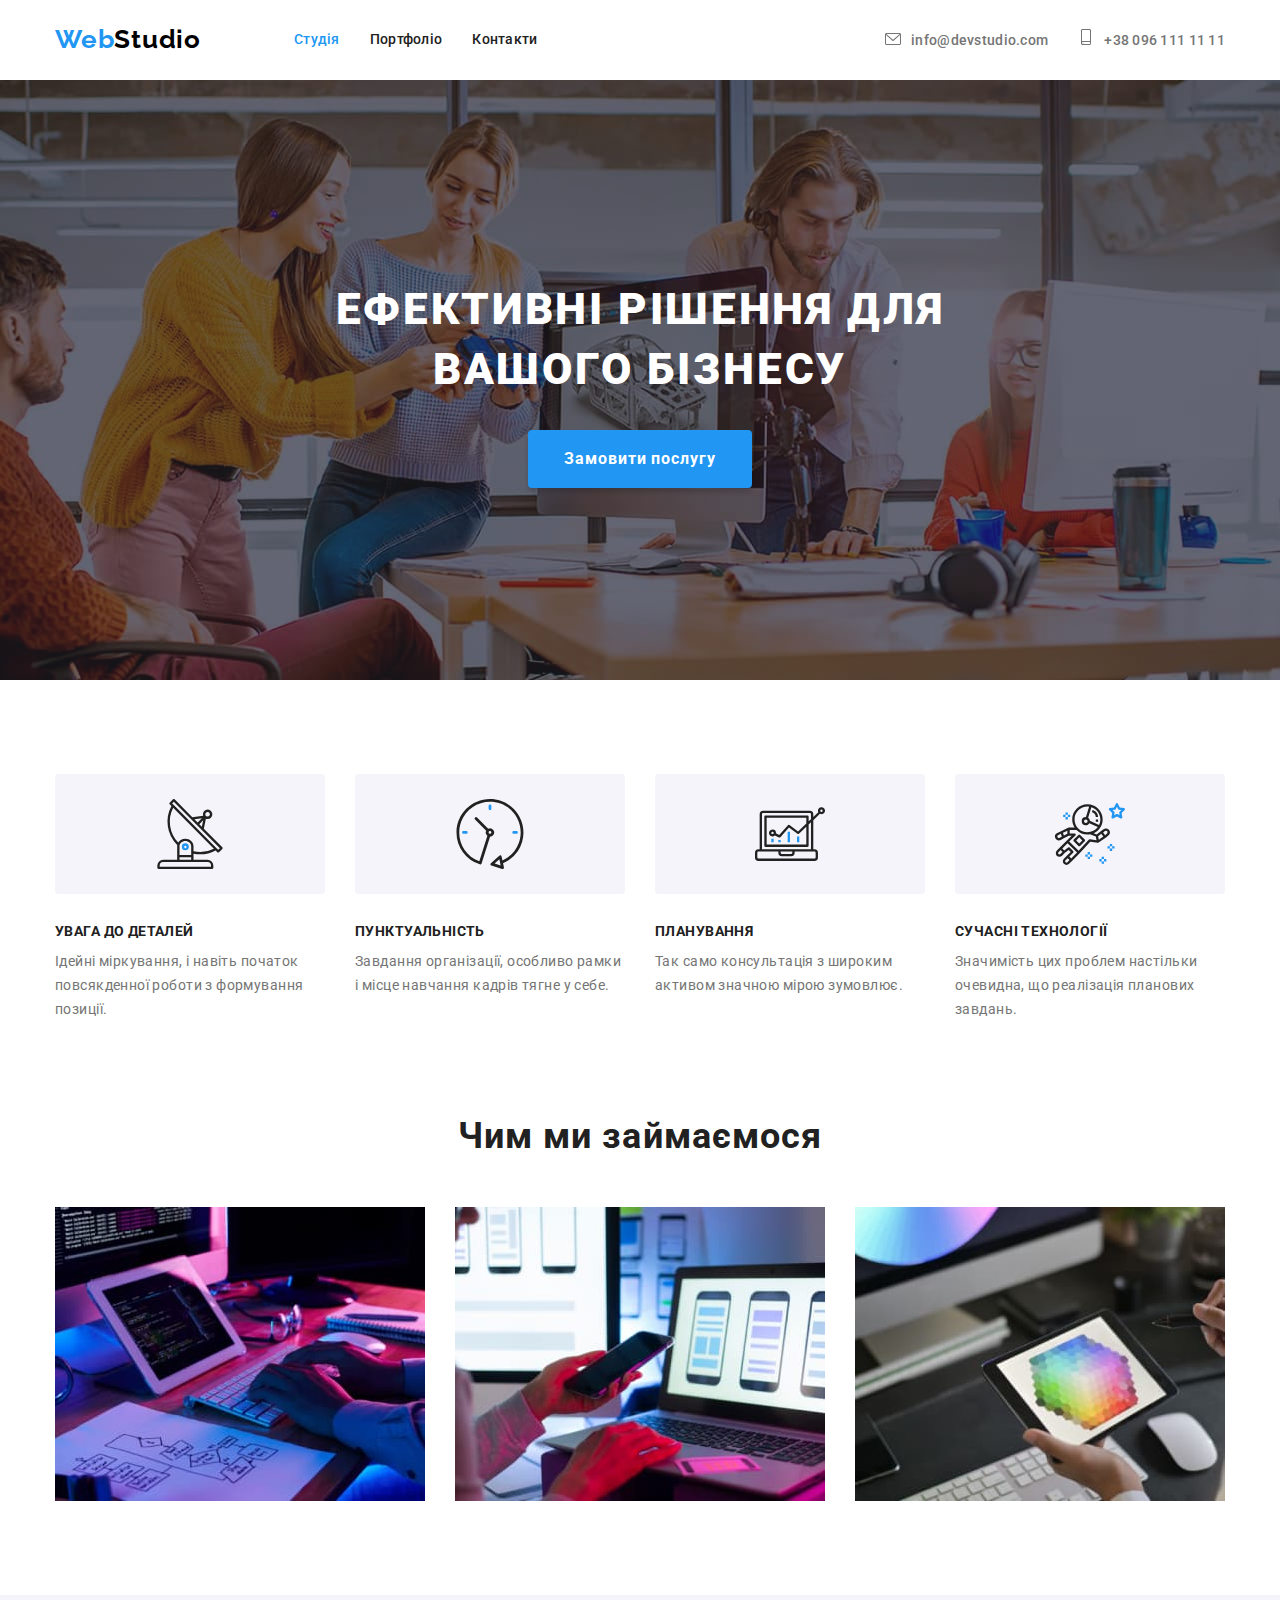
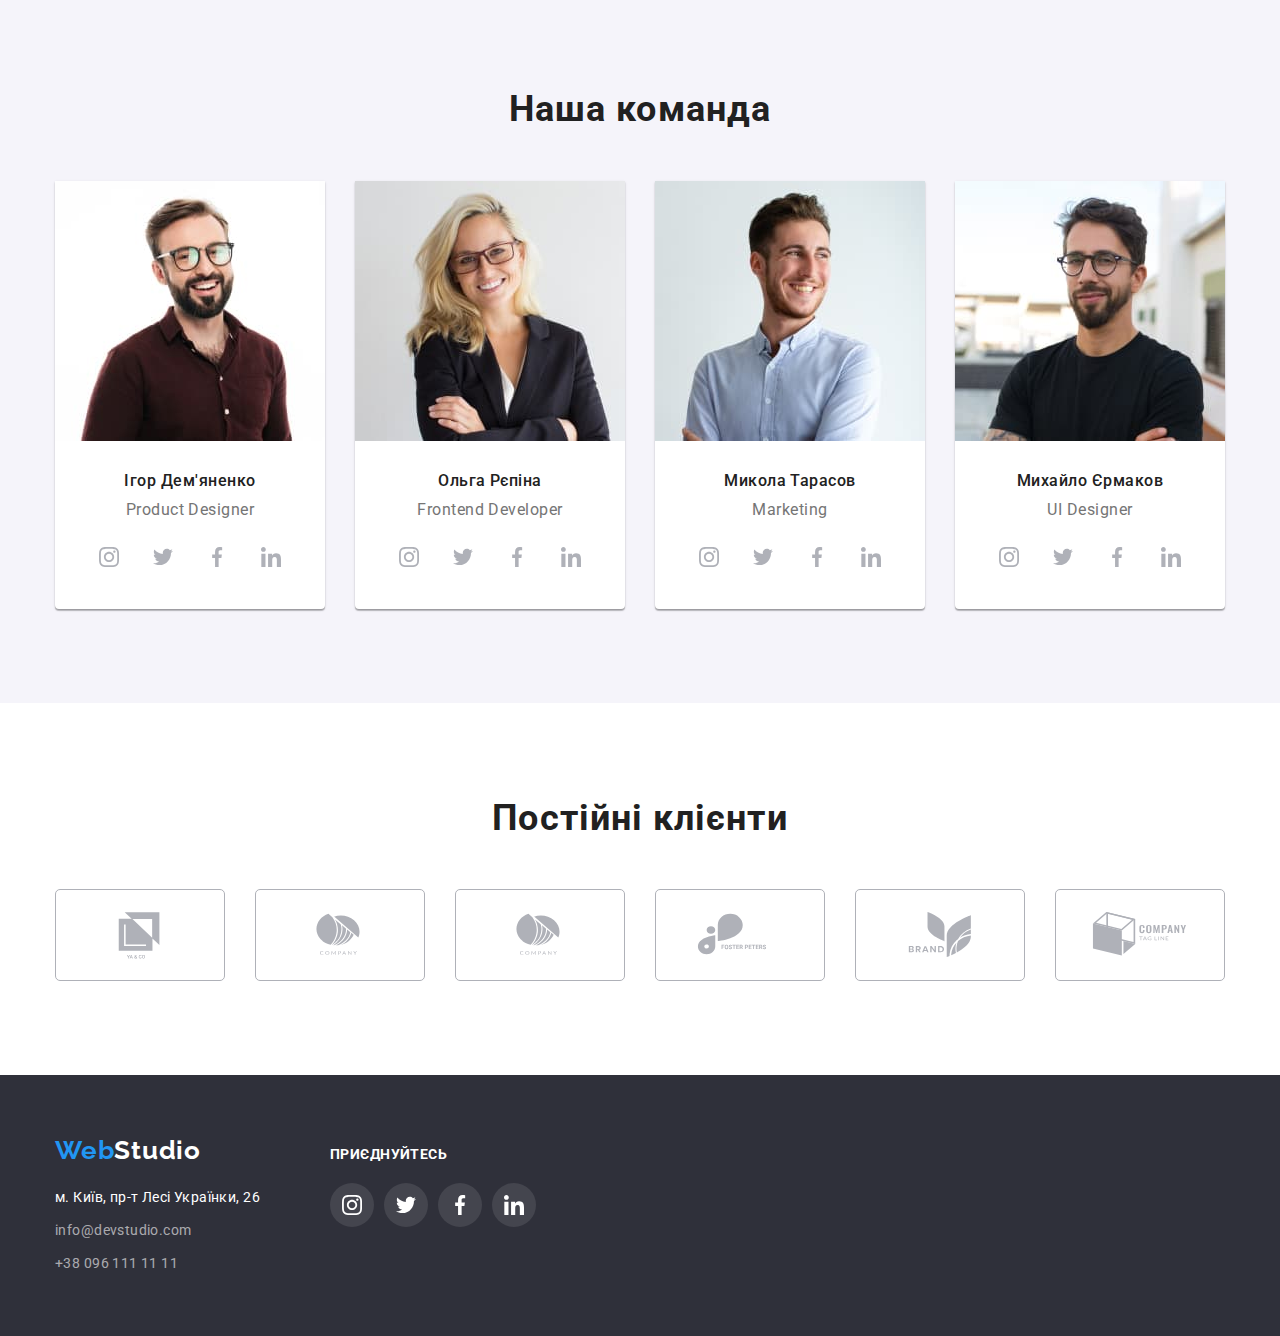
==== index.html @ 5036bb75 "update" ====
<!DOCTYPE html>
<html lang="uk">

<head>
  <meta charset="UTF-8">
  <meta http-equiv="X-UA-Compatible" content="IE=edge">
  <meta name="viewport" content="width=device-width, initial-scale=1.0">
  <title>Студія</title>
  <link rel="preconnect" href="https://fonts.googleapis.com">
  <link rel="preconnect" href="https://fonts.gstatic.com" crossorigin>
  <link href="https://fonts.googleapis.com/css2?family=Raleway:wght@700&family=Roboto:wght@400;500;700;900&display=swap"
    rel="stylesheet">
  <link rel="stylesheet" href="https://cdnjs.cloudflare.com/ajax/libs/modern-normalize/1.1.0/modern-normalize.min.css">
  <link rel="stylesheet" href="./css/styles.css">
</head>

<body class="site-body">
  <header class="header">
    <div class="container wrapper">
      <nav class="header-container">
        <a href="" class="header-logo link"><span class="span-logo">Web</span>Studio</a>
        <ul class="header-list list">
          <li class="header-item"><a class="header-link current link" href="./index.html">Студія</a></li>
          <li class="header-item"><a class="header-link link" href="./portfolio.html">Портфоліо</a></li>
          <li class="header-item"><a class="header-link link" href="">Контакти</a></li>
        </ul>
      </nav>
      <ul class="header-list-item list">
        <li class="header-item"><a class="header-mail icon-mail link"
            href="mailto:info@devstudio.com">info@devstudio.com</a>
        </li>
        <li class="header-item"><a class="header-tel icon-tel link" href="tel:+380961111111">+38 096 111 11 11</a></li>
      </ul>
    </div>
  </header>
  <main>
    <section class="content overlay">
      <div class="container">
        <h1 class="content-title">Ефективні рішення для вашого бізнесу</h1>
        <button type="button" class="content-btn link">Замовити послугу</button>
      </div>
    </section>
    <section class="text">
      <div class="container">
        <h2 class="subject">Наші переваги</h2>
        <ul class="list">
          <li class="list-desc icon-antenna">
            <h3 class="text-caption">Увага до деталей</h3>
            <p class="text-desc">Ідейні міркування, і навіть початок повсякденної роботи з формування позиції.</p>
          </li>
          <li class="list-desc icon-clock">
            <h3 class="text-caption">Пунктуальність</h3>
            <p class="text-desc">Завдання організації, особливо рамки і місце навчання кадрів тягне у себе.</p>
          </li>
          <li class="list-desc icon-diagram">
            <h3 class="text-caption">Планування</h3>
            <p class="text-desc">Так само консультація з широким активом значною мірою зумовлює.</p>
          </li>
          <li class="list-desc icon-astronaut">
            <h3 class="text-caption">Сучасні технології</h3>
            <p class="text-desc">Значимість цих проблем настільки очевидна, що реалізація планових завдань.</p>
          </li>
        </ul>
      </div>
    </section>
    <section class="main">
      <div class="container">
        <h2 class="main-subtitle">Чим ми займаємося</h2>
        <ul class="list">
          <li><img src="./images/box-1.jpg" alt="програмуємо" class="" width="370" height="294"></li>
          <li><img src="./images/box-2.jpg" alt="тестуємо" class="" width="370" height="294"></li>
          <li><img src="./images/box-3.jpg" alt="створюємо" class="" width="370" height="294"></li>
        </ul>
      </div>
    </section>
    <section class="headline">
      <div class="container">
        <h2 class="headline-title">Наша команда</h2>
        <ul class="list headline-container">
          <li class="headline-img"><img class="" src="./images/img.jpg" alt="Ігор Дем'яненко" width="270" height="260">
            <div class="desc-text">
              <h3 class="headline-desc">Ігор Дем'яненко</h3>
              <p class="headline-text">Product Designer</p>
              <ul class="headline-soc list">
                <li class="headline-social">
                  <a href="" class="social-soc link">
                    <svg class="headline-social-soc" width="20" height="20">
                      <use href="./images/symbol-defs.svg#icon-instagram"></use>
                    </svg>
                  </a>
                </li>
                <li class="headline-social">
                  <a href="" class="social-soc link">
                    <svg class="headline-social-soc" width="20" height="20">
                      <use href="./images/symbol-defs.svg#icon-twitter"></use>
                    </svg>
                  </a>
                </li>
                <li class="headline-social">
                  <a href="" class="social-soc link">
                    <svg class="headline-social-soc" width="20" height="20">
                      <use href="./images/symbol-defs.svg#icon-facebook"></use>
                    </svg>
                  </a>
                </li>
                <li class="headline-social">
                  <a href="" class="social-soc link">
                    <svg class="headline-social-soc" width="20" height="20">
                      <use href="./images/symbol-defs.svg#icon-linkedin"></use>
                    </svg>
                  </a>
                </li>
              </ul>
            </div>
          </li>
          <li class="headline-img"><img class="" src="./images/img-1.jpg" alt="Ольга Рєпіна" width="270" height="260">
            <div class="desc-text">
              <h3 class="headline-desc">Ольга Рєпіна</h3>
              <p class="headline-text">Frontend Developer</p>
              <ul class="headline-soc list">
                <li class="headline-social">
                  <a href="" class="social-soc link">
                    <svg class="headline-social-soc" width="20" height="20">
                      <use href="./images/symbol-defs.svg#icon-instagram"></use>
                    </svg>
                  </a>
                </li>
                <li class="headline-social">
                  <a href="" class="social-soc link">
                    <svg class="headline-social-soc" width="20" height="20">
                      <use href="./images/symbol-defs.svg#icon-twitter"></use>
                    </svg>
                  </a>
                </li>
                <li class="headline-social">
                  <a href="" class="social-soc link">
                    <svg class="headline-social-soc" width="20" height="20">
                      <use href="./images/symbol-defs.svg#icon-facebook"></use>
                    </svg>
                  </a>
                </li>
                <li class="headline-social">
                  <a href="" class="social-soc link">
                    <svg class="headline-social-soc" width="20" height="20">
                      <use href="./images/symbol-defs.svg#icon-linkedin"></use>
                    </svg>
                  </a>
                </li>
              </ul>
            </div>
          </li>
          <li class="headline-img"><img class="" src="./images/img-2.jpg" alt="Микола Тарасов" width="270" height="260">
            <div class="desc-text">
              <h3 class="headline-desc">Микола Тарасов</h3>
              <p class="headline-text">Marketing</p>
              <ul class="headline-soc list">
                <li class="headline-social">
                  <a href="" class="social-soc link">
                    <svg class="headline-social-soc" width="20" height="20">
                      <use href="./images/symbol-defs.svg#icon-instagram"></use>
                    </svg>
                  </a>
                </li>
                <li class="headline-social">
                  <a href="" class="social-soc link">
                    <svg class="headline-social-soc" width="20" height="20">
                      <use href="./images/symbol-defs.svg#icon-twitter"></use>
                    </svg>
                  </a>
                </li>
                <li class="headline-social">
                  <a href="" class="social-soc link">
                    <svg class="headline-social-soc" width="20" height="20">
                      <use href="./images/symbol-defs.svg#icon-facebook"></use>
                    </svg>
                  </a>
                </li>
                <li class="headline-social">
                  <a href="" class="social-soc link">
                    <svg class="headline-social-soc" width="20" height="20">
                      <use href="./images/symbol-defs.svg#icon-linkedin"></use>
                    </svg>
                  </a>
                </li>
              </ul>
            </div>
          </li>
          <li class="headline-img"><img class="" src="./images/img-3.jpg" alt="Михайло Єрмаков" width="270"
              height="260">
            <div class="desc-text">
              <h3 class="headline-desc">Михайло Єрмаков</h3>
              <p class="headline-text">UI Designer</p>
              <ul class="headline-soc list">
                <li class="headline-social">
                  <a href="" class="social-soc link">
                    <svg class="headline-social-soc" width="20" height="20">
                      <use href="./images/symbol-defs.svg#icon-instagram"></use>
                    </svg>
                  </a>
                </li>
                <li class="headline-social">
                  <a href="" class="social-soc link">
                    <svg class="headline-social-soc" width="20" height="20">
                      <use href="./images/symbol-defs.svg#icon-twitter"></use>
                    </svg>
                  </a>
                </li>
                <li class="headline-social">
                  <a href="" class="social-soc link">
                    <svg class="headline-social-soc" width="20" height="20">
                      <use href="./images/symbol-defs.svg#icon-facebook"></use>
                    </svg>
                  </a>
                </li>
                <li class="headline-social">
                  <a href="" class="social-soc link">
                    <svg class="headline-social-soc" width="20" height="20">
                      <use href="./images/symbol-defs.svg#icon-linkedin"></use>
                    </svg>
                  </a>
                </li>
              </ul>
            </div>
          </li>
        </ul>
      </div>
    </section>
    <section class="company">
      <div class="container">
        <h2 class="logo-container">Постійні клієнти</h2>
        <ul class="company-container list">
          <li class="company-list">
            <a href="" class="company-container-list link">
              <svg width="106" height="60">
                <use href="./images/symbol-defs.svg#icon-Logo-1"></use>
              </svg>
            </a>
          </li>
          <li class="company-list">
            <a href="" class="company-container-list link">
              <svg width="106" height="60">
                <use href="./images/symbol-defs.svg#icon-Logo-2"></use>
              </svg>
            </a>
          </li>
          <li class="company-list">
            <a href="" class="company-container-list link">
              <svg width="106" height="60">
                <use href="./images/symbol-defs.svg#icon-Logo-3"></use>
              </svg>
            </a>
          </li>
          <li class="company-list">
            <a href="" class="company-container-list link">
              <svg width="106" height="60">
                <use href="./images/symbol-defs.svg#icon-Logo-4"></use>
              </svg>
            </a>
          </li>
          <li class="company-list">
            <a href="" class="company-container-list link">
              <svg width="106" height="60">
                <use href="./images/symbol-defs.svg#icon-Logo-5"></use>
              </svg>
            </a>
          </li>
          <li class="company-list">
            <a href="" class="company-container-list link">
              <svg width="106" height="60">
                <use href="./images/symbol-defs.svg#icon-Logo-6"></use>
              </svg>
            </a>
          </li>
        </ul>
      </div>
    </section>
  </main>
  <footer class="footer">
    <div class="container adress-part">
      <div class="">
        <a class="footer-logo link" href=""><span class="footer-span-logo">Web</span>Studio</a>
        <address class="footer-address">
          <ul class="list foter-list">
            <li class="list-footer"><a class="footer-address-gps link" href="https://goo.gl/maps/CPtrU1FHBa2aNyZL9"
                target="_blank" rel="noopener noreferrer nofollow">м. Київ, пр-т Лесі Українки, 26</a>
            </li>
            <li class="list-footer"><a class="footer-mail link" href="mailto:info@devstudio.com">info@devstudio.com</a>
            </li>
            <li><a class="footer-tel link" href="tel:+380961111111">+38 096 111 11 11</a></li>
          </ul>
        </address>
      </div>
      <div class="social-container">
        <h2 class="soc-title">Приєднуйтесь</h2>
        <ul class="footer-soc-title list">
          <li class="footer-social"><a href="" class="footer-social-soc link">
              <svg width="20" height="20">
                <use href="./images/symbol-defs.svg#icon-instagram"></use>
              </svg>
            </a></li>
          <li class="footer-social"><a href="" class="footer-social-soc link">
              <svg width="20" height="20">
                <use href="./images/symbol-defs.svg#icon-twitter"></use>
              </svg>
            </a></li>
          <li class="footer-social"><a href="" class="footer-social-soc link">
              <svg width="20" height="20">
                <use href="./images/symbol-defs.svg#icon-facebook"></use>
              </svg>
            </a></li>
          <li class="footer-social"><a href="" class="footer-social-soc link">
              <svg width="20" height="20">
                <use href="./images/symbol-defs.svg#icon-linkedin"></use>
              </svg>
            </a></li>
        </ul>

      </div>
    </div>
  </footer>
</body>

</html>
---- css/styles.css ----
.site-body {
    font-family: 'Roboto', sans-serif;
        background: #FFFFFF;

}
.list {
    list-style: none;
    display: flex;
    gap: 30px;
}

.link {
    text-decoration: none;
}

.link:hover{
    color: #2196F3;
}

.link:focus{
    color: #2196F3;
}

p, h1, h2, h3, h4, h5, h6{
    margin: 0;
} 
ul, ol{
    margin: 0;
    padding-left: 0;
}
img {
    display: block;
}

/*------------------------HEADER----------------*/
.header{
    background: #FFFFFF;
    padding-top: 24px;
    padding-bottom: 25px;
}

.container{
    width: 1200px;
    padding-left: 15px;
    padding-right: 15px;
    margin: 0 auto;
}

.wrapper{
    display: flex;
    justify-content: space-between;
    align-items: center;
}

.header-container{
    display: flex;
    align-items: center;
}

.content-btn{
    cursor: pointer;
    border-radius: 4px;
    background: #2196F3;
        box-shadow: 0px 4px 4px rgba(0, 0, 0, 0.15);
}

.header-logo {
    font-family: 'Raleway', sans-serif;
        font-weight: 700;
        font-size: 26px;
        line-height: 1.19;
        letter-spacing: 0.03em;
        color: #000000;
}

.header-list{
    margin-left: 93px;
}

.header-list-item{
    display: flex;
}

.header-list .header-link.current{
 color: #2196F3;
}

.span-logo{
    color: #2196F3;
}

.header-link {
        font-weight: 500;
        font-size: 14px;
        line-height: 1.14;
        letter-spacing: 0.02em;
        color: #212121;
}


.header-mail {
    font-weight: 500;
        font-size: 14px;
        line-height: 1.14;
        letter-spacing: 0.02em;
        color: #757575;
}

.icon-mail::before{
    content: " " ;
    display:inline-block;
    height: 16px;
    width: 16px;
    margin-right: 10px;
    background-image: url(../images/envelope.svg);
    background-size: auto auto;
    background-position: bottom;
    background-repeat: no-repeat;
    align-items: center;
}

.icon-tel::before{
    content: " ";
    display:inline-block;
    text-align: center;
    height: 16px;
    width: 16px;
    margin-right: 10px;
    align-items: center;
    background-image: url(../images/smartphone.svg);
    background-size: auto auto;
    background-position: bottom;
    background-repeat: no-repeat;
    align-items: center;
}

.header-tel {
    font-weight: 500;
        font-size: 14px;
        line-height: 1.14;
        letter-spacing: 0.02em;
        color: #757575;
}

.header-item{
}
/*-------------------------MAIN-------------------*/
.content {
    background: #2F303A;
    padding-top: 200px;
    padding-bottom: 200px;
}

.overlay{
    max-width: 1600px;
    height: 600px;
    margin-left: auto;
    margin-right: auto;
    background-image: linear-gradient(rgba(47, 48, 58, 0.4), rgba(47, 48, 58, 0.4)),
    url(../images/Imgb-1.jpg);
    
    background-size: cover;
    background-position: center;
    background-repeat: no-repeat;
}

.content-title {
    font-weight: 900;
    font-size: 44px;
    line-height: 1.36;
    text-align: center;
    letter-spacing: 0.06em;
    text-transform: uppercase;
    color: #FFFFFF;
    width: 696px;
    margin-left: 452px;
    margin-right: 452px;
    margin: 0 auto;
    margin-bottom: 30px;
}

.content-btn {
    font-family: inherit;
    font-weight: 700;
        font-size: 16px;
        line-height: 1.88;
        letter-spacing: 0.06em;
        color: #FFFFFF;
        margin: 0 auto;
        display: flex;
        padding: 10px 32px;
        background: #2196F3;
        border: 4px solid #2196F3;
}

.text{
   padding-top: 94px;
   padding-bottom: 94px;
}

.subject {
    font-weight: 700;
        font-size: 24px;
        line-height: 1.19;
        align-items: center;
        text-align: center;
                position: absolute;
                width: 1px;
                height: 1px;
                margin: -1px;
                border: 0;
                padding: 0;
        
                white-space: nowrap;
                clip-path: inset(100%);
                clip: rect(0 0 0 0);
                overflow: hidden;
}

.icon-antenna::before{
    display: block;
    content: "";
    height: 120px;
    background: #F5F4FA;
        border-radius: 4px;
    background-image:url(../images/antenna-1.svg);
    background-repeat: no-repeat;
    background-position: center;
    margin-bottom: 30px;
}

.icon-clock::before{
    display: block;
    content: "";
    height: 120px;
    background: #F5F4FA;
    border-radius: 4px;
    background-image: url(../images/clock-1.svg);
    background-repeat: no-repeat;
    background-position: center;
    margin-bottom: 30px;
}

.icon-diagram::before{
    display: block;
    content: "";
    height: 120px;
    background: #F5F4FA;
    border-radius: 4px;
    background-image: url(../images/diagram-1.svg);
    background-repeat: no-repeat;
    background-position: center;
    margin-bottom: 30px;
}

.icon-astronaut::before{
    display: block;
    content: "";
    height: 120px;
    background: #F5F4FA;
    border-radius: 4px;
    background-image: url(../images/astronaut-1.svg);
    background-repeat: no-repeat;
    background-position: center;
    margin-bottom: 30px;
}

.text-caption {
    font-weight: 700;
        font-size: 14px;
        line-height: 1.14;
        letter-spacing: 0.03em;
        text-transform: uppercase;
        color: #212121;
        margin-bottom: 10px;
    }

.text-desc {
        font-size: 14px;
        line-height: 1.71;
        letter-spacing: 0.03em;
        color: #757575;
}

.list-desc{
width: 270px;
}

.main{
    padding-bottom: 94px;
}

.main-subtitle {
    font-weight: 700;
        font-size: 36px;
        line-height: 1.16;
        text-align: center;
        letter-spacing: 0.03em;
        color: #212121;
        margin-bottom: 50px;
}
.headline {
    background: #F5F4FA;
    padding-top: 94px;
    padding-bottom: 94px;
}

.headline-title {
    font-weight: 700;
        font-size: 36px;
        line-height: 1.16;
        text-align: center;
        letter-spacing: 0.03em;
        color: #212121;
        margin-bottom: 50px;
}

.headline-container{
}

.headline-img{
    background: #FFFFFF;
        box-shadow: 0px 1px 3px rgba(0, 0, 0, 0.12), 0px 1px 1px rgba(0, 0, 0, 0.14), 0px 2px 1px rgba(0, 0, 0, 0.2);
        border-radius: 0px 0px 4px 4px;
}

.headline-desc {
    font-weight: 500;
        font-size: 16px;
        line-height: 1.19;
        text-align: center;
        letter-spacing: 0.03em;
        color: #212121;
        margin-bottom: 10px;
}

.headline-text {
        line-height: 1.19;
        text-align: center;
        letter-spacing: 0.03em;
        color: #757575;
}

.desc-text{
    padding-top: 30px;
    padding-bottom: 30px;
}
.headline-soc {
    display: flex;
    justify-content: center;
    gap: 10px;
    padding-top: 16px;
}

.headline-social {
    width: 44px;
    height: 44px;
}

.social-soc {
    width: 100%;
    height: 100%;
    border-radius: 50%;
    display: flex;
    align-items: center;
    justify-content: center;
    fill: #AFB1B8;
}

.social-soc:hover,
.social-soc:focus{
    background-color: #2196F3;
    fill: #FFFFFF;
}

.company{
    padding-top: 94px;
    padding-bottom: 94px;
}

.logo-container{
    font-weight: 700;
    font-size: 36px;
    line-height: 42px;
    text-align: center;
    letter-spacing: 0.03em;
    color: #212121;
    margin-bottom: 50px;
}

.company-container{
    display: flex;
    gap: 30px;
}

.company-list{
    width: calc((100% - 150px) / 6);
    height: 92px;
}

.company-container-list{
    width: 100%;
    height: 100%;
    border: 1px solid #AFB1B8;
    border-radius: 5px;
    display: flex;
    align-items: center;
    justify-content: center;
    fill: #AFB1B8;
}

.company-container-list:hover,
.company-container-list:focus{
    fill:#2196F3;
    border: 1px solid #2196F3
}
/*-----------------------FOOTER-------------------------*/
.footer {
    background: #2F303A;
    padding-top: 60px;
    padding-bottom: 60px;
    display: flex;
}

.adress-part{
    display:flex ;
    flex-wrap: wrap;
    align-items: baseline
}

.footer-address {
        font-style: normal;
        margin-top: 20px;
}

.foter-list{
    display: inline;
}

.footer-logo {
    font-family: 'Raleway', sans-serif;
        font-weight: 700;
        font-size: 26px;
        line-height: 1.19;
        letter-spacing: 0.03em;
        color: #FFFFFF;
}

.footer-span-logo{
    color: #2196F3;
}

.list-footer:not(:last-child){
    margin-bottom: 9px;

}

.footer-address-gps {
    margin-bottom: 9px;
    font-size: 14px;
        line-height: 1.71;
        letter-spacing: 0.03em;
        color: #FFFFFF;
        
}

.footer-mail {
    margin-bottom: 9px;
        font-size: 14px;
        line-height: 1.71;
        letter-spacing: 0.03em;
        color: rgba(255, 255, 255, 0.6);
}
.footer-tel {
        font-size: 14px;
        line-height: 1.71;
        letter-spacing: 0.03em;
        color: rgba(255, 255, 255, 0.6);
}


.soc-title{
    font-weight: 700;
    font-size: 14px;
    line-height: 1.14;
    letter-spacing: 0.03em;
    text-transform: uppercase;
    color: #FFFFFF;
    margin-bottom: 20px;
}

.footer-social{
    width: 44px;
    height: 44px;
}

.footer-social-soc{
    width: 100%;
    height: 100%;
    border-radius: 50%;
    display: flex;
    align-items: center;
    justify-content: center;
    fill: #FFFFFF;
    background: rgba(255, 255, 255, 0.1);
}

.footer-social-soc:hover,
.footer-social-soc:focus{
    background-color: #2196F3;
    fill: #FFFFFF;
}

.footer-soc-title{
    display: flex;
    justify-content: center;
    gap: 10px;
}

.social-container{
    margin-left: 70px;
}

/*-------------------------PORTFOLIO-------------------------*/
/*--------------------------MAIN------------------------------*/
.header-body{
    border-bottom: 1px solid #ECECEC;
}

.main-btn{
    font-family: inherit;
    font-weight: 500;
        font-size: 16px;
        line-height: 1.62;
        text-align: center;
        letter-spacing: 0.03em;
        color: #212121;
}

.container-main:hover,
.container-main:focus{
    box-shadow: 0px 3px 1px rgba(0, 0, 0, 0.1), 0px 1px 2px rgba(0, 0, 0, 0.08), 0px 2px 2px rgba(0, 0, 0, 0.12);
        border-radius: 4px;
}

.main-title{
    font-weight: 700;
        font-size: 18px;
        line-height: 2;
        letter-spacing: 0.06em;
        color: #212121;
        margin-bottom: 4px;
}
.main-text{
        line-height: 1.88;
        letter-spacing: 0.03em;
        color: #757575;
}

.main-btn{
    cursor: pointer;
    background: #F5F4FA;
        border-radius: 4px;
        box-shadow: 0px 3px 1px rgba(0, 0, 0, 0.1), 0px 1px 2px rgba(0, 0, 0, 0.08), 0px 2px 2px rgba(0, 0, 0, 0.12);
    border: none;
    padding-left: 22px;
    padding-right: 22px;
    padding-top: 6px;
    padding-bottom: 6px;
}

.main-container-list{
    padding-top: 94px;
    padding-bottom: 34px;
}

.container-list{
    display: flex;
    flex-wrap: wrap;
    flex-basis: calc(100% / 3);
    margin-bottom: 50px;
}

.main-list:hover,
.main-list:focus{
    box-shadow: 0px 1px 1px rgba(0, 0, 0, 0.12),
        0px 4px 4px rgba(0, 0, 0, 0.06),
        1px 4px 6px rgba(0, 0, 0, 0.16);
        border: 1px solid #EEEEEE
}

.main-list{
        background: #FFFFFF;
        width: 370px;
}
.main-container-btn{
    margin-bottom: 50px;
    display: flex;
    gap: 6px;
    justify-content: center
}

.img{
}

.main-img{
    padding-top: 20px;
    padding-bottom: 20px;
    padding-left: 24px;
    padding-right: 24px;
    border-right:1px solid #EEEEEE; ;
    border-bottom:1px solid #EEEEEE; ;
    border-left:1px solid #EEEEEE; ;
}
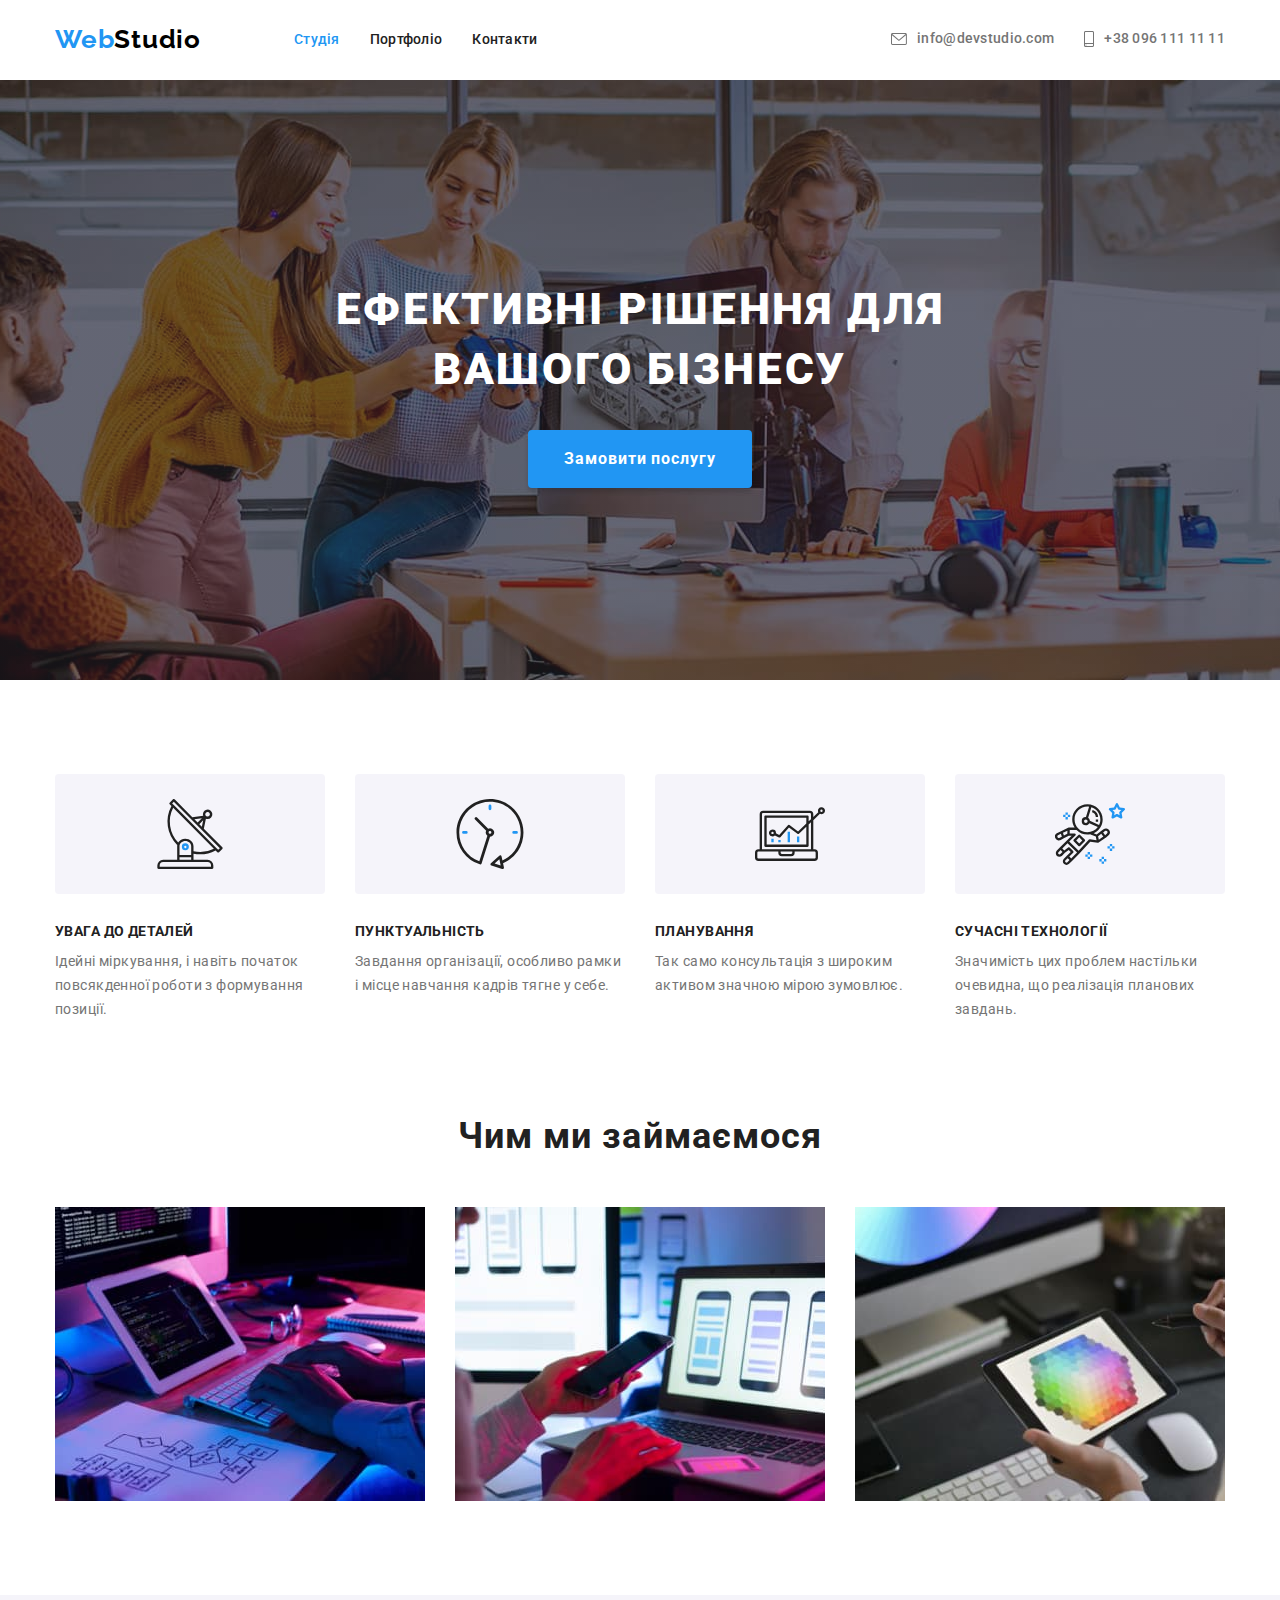
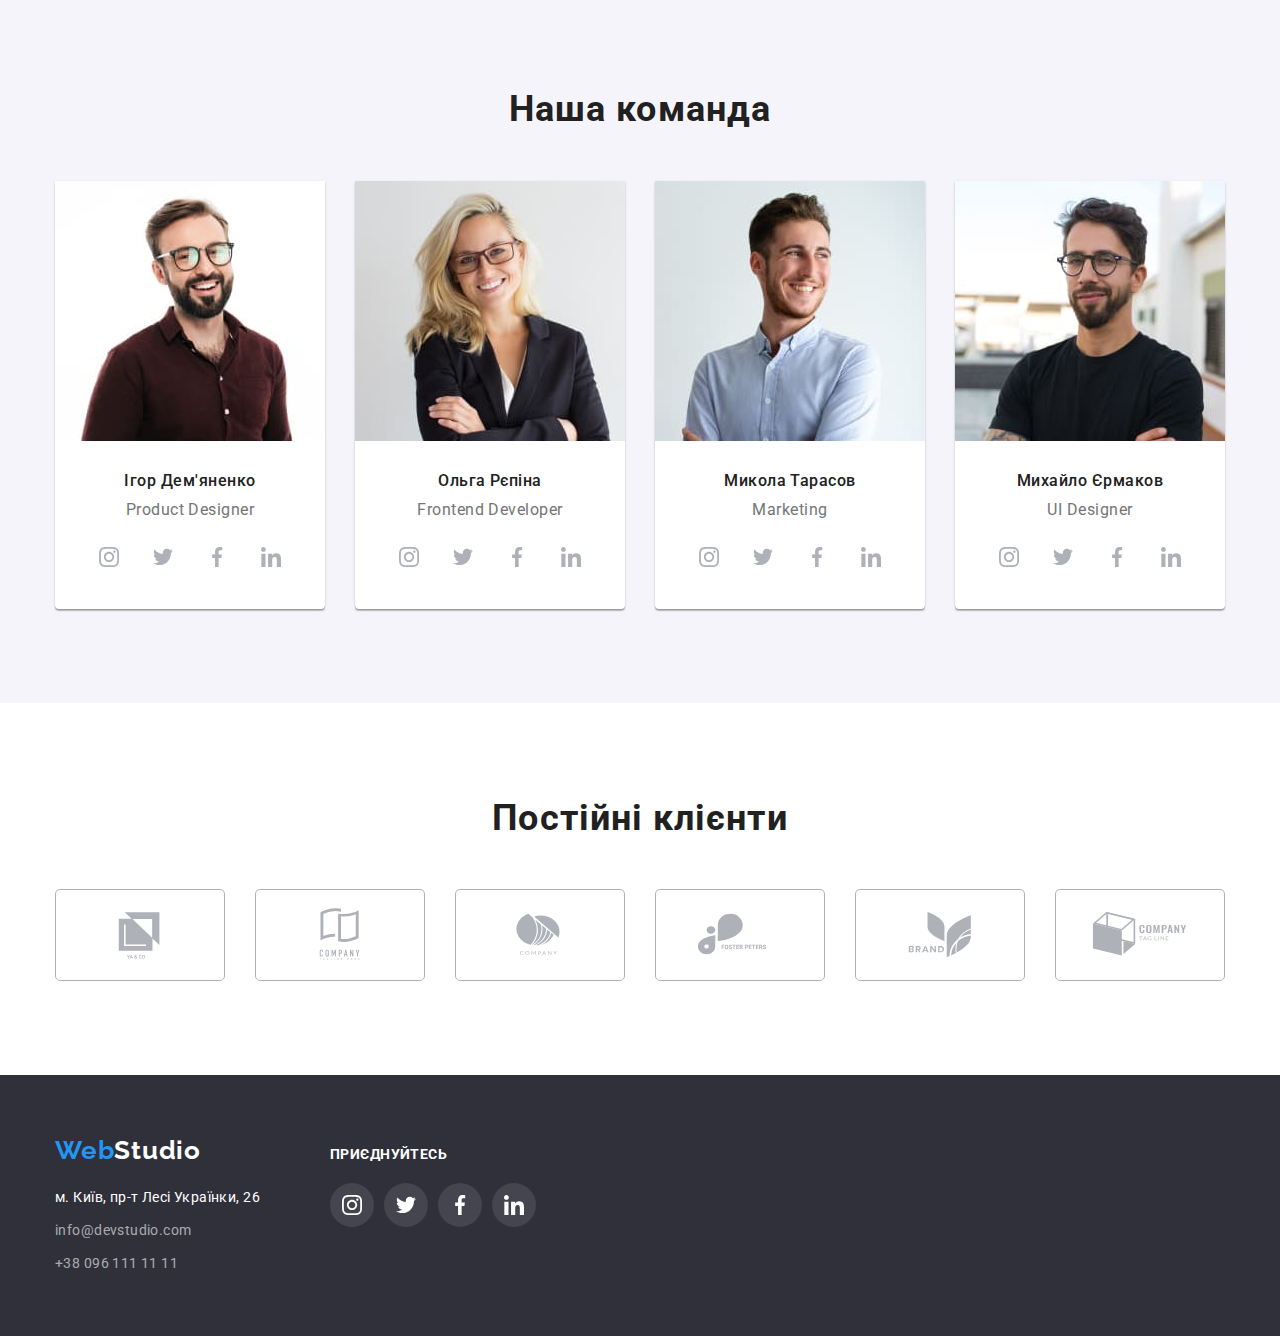
==== commit 919d5020: "update 2.0" ====
--- a/index.html
+++ b/index.html
@@ -26,10 +26,15 @@
         </ul>
       </nav>
       <ul class="header-list-item list">
-        <li class="header-item"><a class="header-mail icon-mail link"
-            href="mailto:info@devstudio.com">info@devstudio.com</a>
+        <li class="header-item"><a class="header-mail  link" href="mailto:info@devstudio.com">
+            <svg class="header-mail-item" width="16" height="12">
+              <use href="./images/symbol-defs.svg#icon-envelope"></use>
+            </svg>info@devstudio.com</a>
         </li>
-        <li class="header-item"><a class="header-tel icon-tel link" href="tel:+380961111111">+38 096 111 11 11</a></li>
+        <li class="header-item"><a class="header-tel  link" href="tel:+380961111111">
+            <svg class="header-tel-item" width="10" height="16">
+              <use href="./images/symbol-defs.svg#icon-smartphone"></use>
+            </svg>+38 096 111 11 11</a></li>
       </ul>
     </div>
   </header>
--- a/css/styles.css
+++ b/css/styles.css
@@ -104,34 +104,18 @@
         line-height: 1.14;
         letter-spacing: 0.02em;
         color: #757575;
-}
-
-.icon-mail::before{
-    content: " " ;
-    display:inline-block;
-    height: 16px;
-    width: 16px;
+        display: flex;
+        align-items: center;
+}
+
+.header-mail-item{
+    fill: currentColor;
     margin-right: 10px;
-    background-image: url(../images/envelope.svg);
-    background-size: auto auto;
-    background-position: bottom;
-    background-repeat: no-repeat;
-    align-items: center;
-}
-
-.icon-tel::before{
-    content: " ";
-    display:inline-block;
-    text-align: center;
-    height: 16px;
-    width: 16px;
+}
+
+.header-tel-item{
+    fill: currentColor;
     margin-right: 10px;
-    align-items: center;
-    background-image: url(../images/smartphone.svg);
-    background-size: auto auto;
-    background-position: bottom;
-    background-repeat: no-repeat;
-    align-items: center;
 }
 
 .header-tel {
@@ -140,9 +124,16 @@
         line-height: 1.14;
         letter-spacing: 0.02em;
         color: #757575;
+        display: flex;
+    align-items: center;
 }
 
 .header-item{
+}
+
+.header-list-item{
+    display: flex;
+    align-items: center;
 }
 /*-------------------------MAIN-------------------*/
 .content {
@@ -349,7 +340,7 @@
     display: flex;
     justify-content: center;
     gap: 10px;
-    padding-top: 16px;
+    margin-top: 16px;
 }
 
 .headline-social {
@@ -424,7 +415,6 @@
 
 .adress-part{
     display:flex ;
-    flex-wrap: wrap;
     align-items: baseline
 }
 
@@ -581,13 +571,17 @@
     margin-bottom: 50px;
 }
 
-.main-list:hover,
-.main-list:focus{
+.container-card{
+    display: block;
+}
+
+.container-card:hover,
+.container-card:focus {
     box-shadow: 0px 1px 1px rgba(0, 0, 0, 0.12),
         0px 4px 4px rgba(0, 0, 0, 0.06),
         1px 4px 6px rgba(0, 0, 0, 0.16);
-        border: 1px solid #EEEEEE
-}
+}
+
 
 .main-list{
         background: #FFFFFF;
@@ -596,7 +590,7 @@
 .main-container-btn{
     margin-bottom: 50px;
     display: flex;
-    gap: 6px;
+    gap: 8px;
     justify-content: center
 }
 
